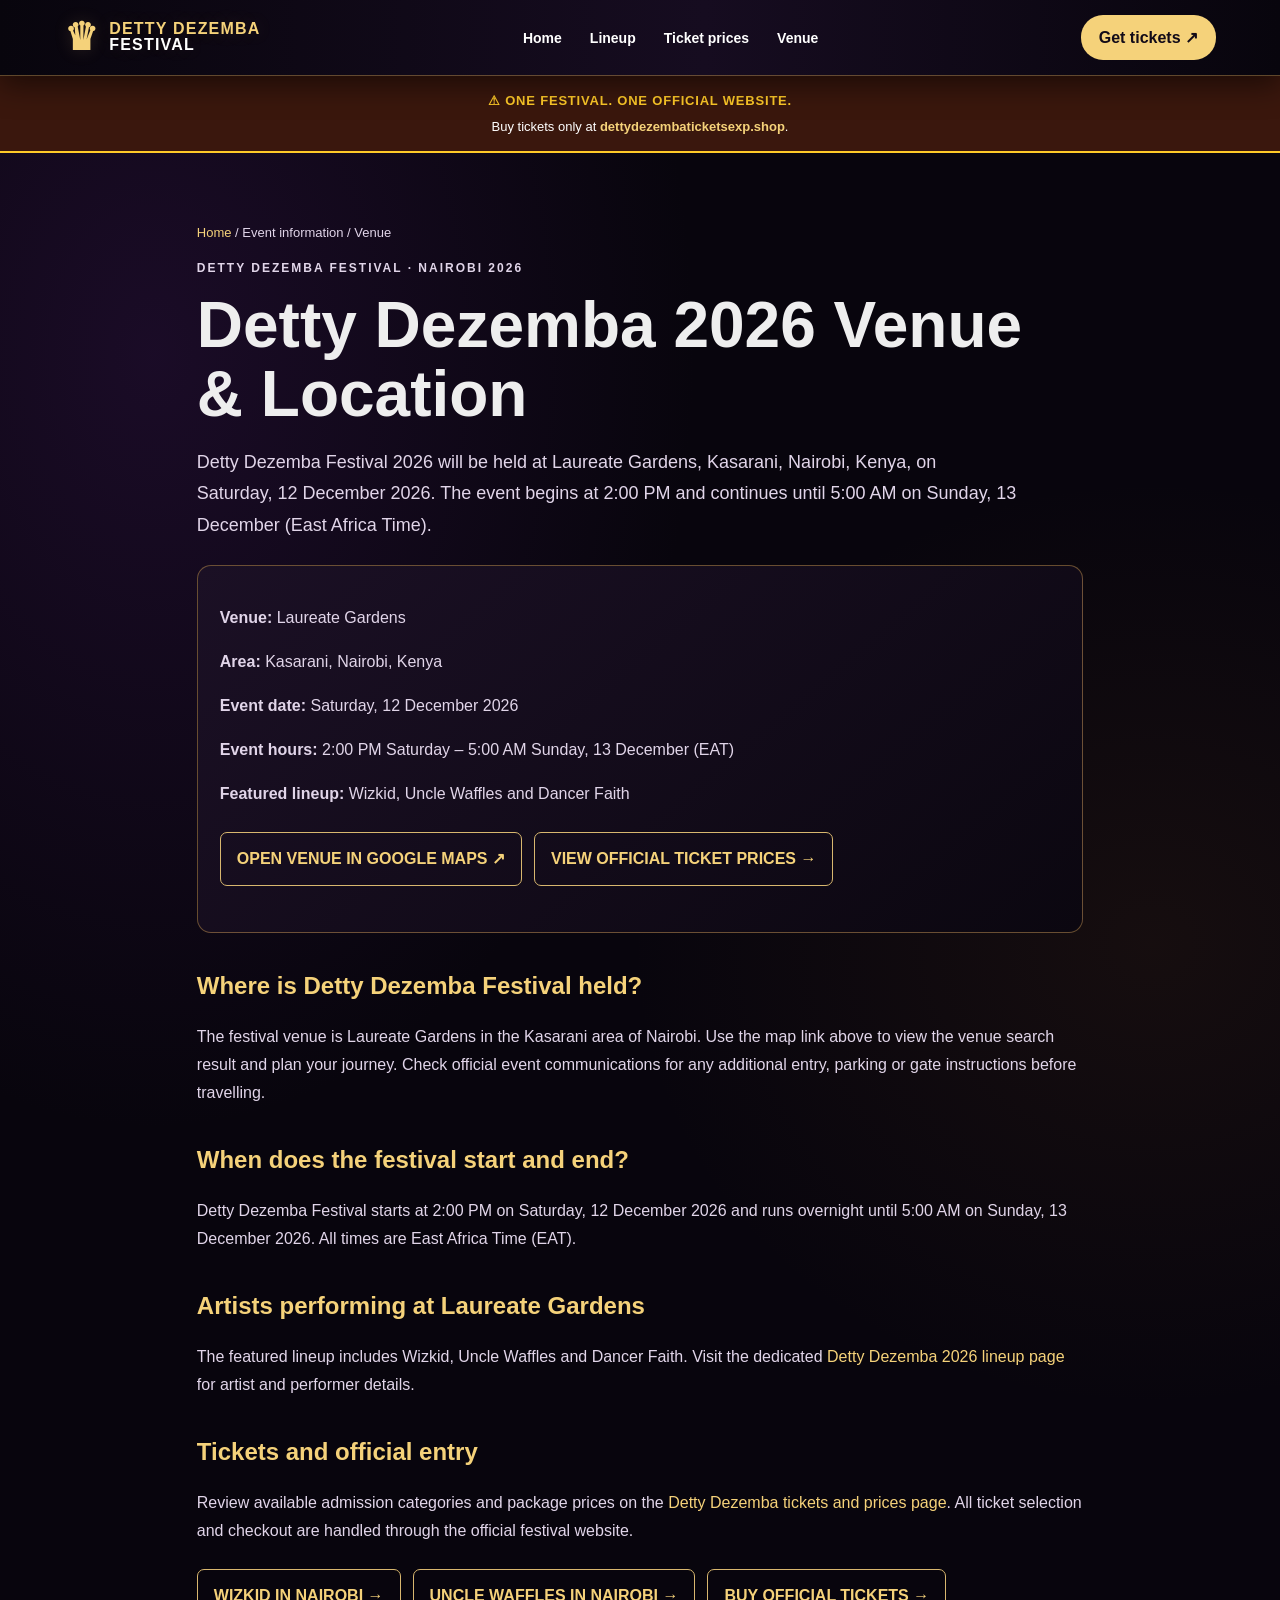
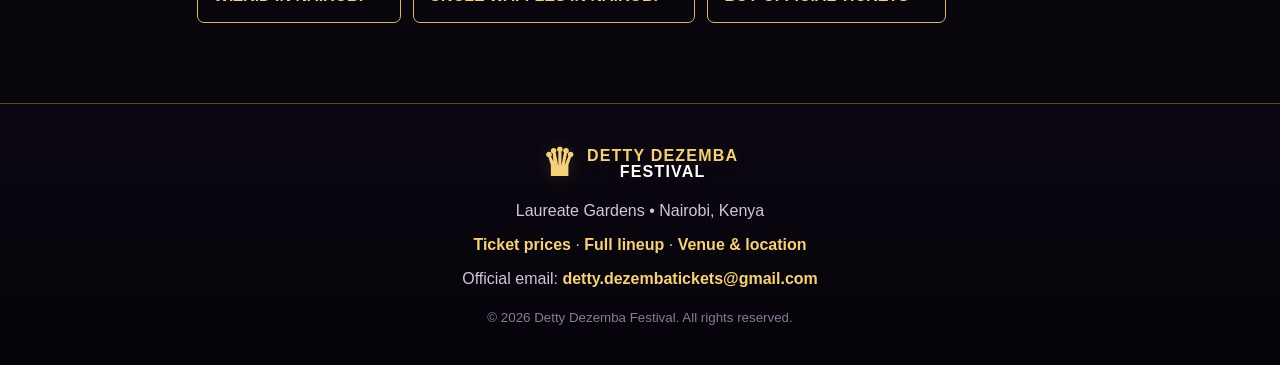
==== detty-dezemba-venue-location.html @ 75fa7bcc "Add targeted festival SEO landing pages" ====
<!doctype html>
<html lang="en">
<head>
<meta charset="utf-8"><meta name="viewport" content="width=device-width, initial-scale=1"><meta name="theme-color" content="#090511">
<meta name="robots" content="index,follow,max-image-preview:large">
<title>Detty Dezemba 2026 Venue & Location | Laureate Gardens Nairobi</title><meta name="description" content="Find the Detty Dezemba Festival 2026 venue at Laureate Gardens, Kasarani, Nairobi. View event date, hours, map directions and official tickets.">
<link rel="canonical" href="https://www.dettydezembaticketsexp.shop/detty-dezemba-venue-location.html"><link rel="icon" type="image/svg+xml" href="/favicon.svg">
<meta property="og:type" content="website"><meta property="og:site_name" content="Detty Dezemba Festival"><meta property="og:title" content="Detty Dezemba 2026 Venue & Location | Laureate Gardens Nairobi"><meta property="og:description" content="Find the Detty Dezemba Festival 2026 venue at Laureate Gardens, Kasarani, Nairobi. View event date, hours, map directions and official tickets."><meta property="og:url" content="https://www.dettydezembaticketsexp.shop/detty-dezemba-venue-location.html"><meta property="og:image" content="https://www.dettydezembaticketsexp.shop/assets/design-concept.png"><meta property="og:image:alt" content="Detty Dezemba Festival 2026 in Nairobi">
<meta name="twitter:card" content="summary_large_image"><meta name="twitter:title" content="Detty Dezemba 2026 Venue & Location | Laureate Gardens Nairobi"><meta name="twitter:description" content="Find the Detty Dezemba Festival 2026 venue at Laureate Gardens, Kasarani, Nairobi. View event date, hours, map directions and official tickets."><meta name="twitter:image" content="https://www.dettydezembaticketsexp.shop/assets/design-concept.png">
<link rel="stylesheet" href="/styles.css">
<style>.seo-page{max-width:1040px;margin:0 auto;padding:56px 6%;line-height:1.75;color:#eee}.seo-page h1{font-size:clamp(36px,6vw,64px);line-height:1.08;margin:10px 0 18px}.seo-page h2{margin:32px 0 10px;color:#f5d27a}.seo-page p,.seo-page li{color:#e1d5e9}.seo-page .lead{font-size:18px;max-width:820px}.seo-panel{margin:24px 0;padding:22px;border:1px solid #b68a4a88;border-radius:14px;background:linear-gradient(140deg,#1b1025,#0b0710)}.seo-links{display:flex;flex-wrap:wrap;gap:12px;margin:24px 0}.seo-links a{display:inline-block;padding:12px 16px;border:1px solid #d8b76f;border-radius:7px;color:#ffe8ad;text-decoration:none;font-weight:800}.seo-page a{color:#f5d27a}.seo-faq{padding:16px 0;border-bottom:1px solid #ffffff24}.seo-faq h3{margin:0 0 6px;color:#fff}.crumbs{font-size:13px;color:#bcaec6}.crumbs a{color:#f5d27a}@media(max-width:650px){.seo-page{padding:40px 5%}.seo-page .lead{font-size:16px}}</style>
</head>
<script type="application/ld+json">{"@context":"https://schema.org","@type":"Place","name":"Laureate Gardens","address":{"@type":"PostalAddress","addressLocality":"Kasarani","addressRegion":"Nairobi County","addressCountry":"KE"},"url":"https://www.dettydezembaticketsexp.shop/detty-dezemba-venue-location.html"}</script>
<script type="application/ld+json">{"@context":"https://schema.org","@type":"Event","name":"Detty Dezemba Festival 2026","description":"Live music, dance and culture festival in Nairobi, Kenya.","startDate":"2026-12-12T14:00:00+03:00","endDate":"2026-12-13T05:00:00+03:00","eventStatus":"https://schema.org/EventScheduled","eventAttendanceMode":"https://schema.org/OfflineEventAttendanceMode","image":["https://www.dettydezembaticketsexp.shop/assets/design-concept.png"],"performer":[{"@type":"Person","name":"Wizkid"},{"@type":"Person","name":"Uncle Waffles"},{"@type":"Person","name":"Dancer Faith"}],"location":{"@type":"Place","name":"Laureate Gardens","address":{"@type":"PostalAddress","addressLocality":"Kasarani","addressRegion":"Nairobi County","addressCountry":"KE"}},"organizer":{"@type":"Organization","name":"Detty Dezemba Festival","url":"https://www.dettydezembaticketsexp.shop/"},"url":"https://www.dettydezembaticketsexp.shop/detty-dezemba-venue-location.html"}</script>
<body><header class="topbar"><a class="brand" href="/"><span class="crown">♛</span><span>DETTY DEZEMBA<br><b>FESTIVAL</b></span></a><nav aria-label="Main navigation"><a href="/">Home</a><a href="/lineup.html">Lineup</a><a href="/tickets.html">Ticket prices</a><a href="/detty-dezemba-venue-location.html">Venue</a></nav><a class="account-link" href="/#tickets">Get tickets <span>↗</span></a></header><aside class="official-warning" role="note"><strong>⚠ ONE FESTIVAL. ONE OFFICIAL WEBSITE.</strong><span>Buy tickets only at <a href="https://www.dettydezembaticketsexp.shop">dettydezembaticketsexp.shop</a>.</span></aside><main class="seo-page"><p class="crumbs"><a href="/">Home</a> / Event information / Venue</p><p class="eyebrow">DETTY DEZEMBA FESTIVAL · NAIROBI 2026</p><h1>Detty Dezemba 2026 Venue &amp; Location</h1><p class="lead">Detty Dezemba Festival 2026 will be held at Laureate Gardens, Kasarani, Nairobi, Kenya, on Saturday, 12 December 2026. The event begins at 2:00 PM and continues until 5:00 AM on Sunday, 13 December (East Africa Time).</p><div class="seo-panel"><p><strong>Venue:</strong> Laureate Gardens</p><p><strong>Area:</strong> Kasarani, Nairobi, Kenya</p><p><strong>Event date:</strong> Saturday, 12 December 2026</p><p><strong>Event hours:</strong> 2:00 PM Saturday – 5:00 AM Sunday, 13 December (EAT)</p><p><strong>Featured lineup:</strong> Wizkid, Uncle Waffles and Dancer Faith</p><div class="seo-links"><a href="https://www.google.com/maps/search/?api=1&amp;query=Laureate+Gardens+Nairobi" target="_blank" rel="noopener noreferrer">OPEN VENUE IN GOOGLE MAPS ↗</a><a href="/tickets.html">VIEW OFFICIAL TICKET PRICES →</a></div></div><h2>Where is Detty Dezemba Festival held?</h2><p>The festival venue is Laureate Gardens in the Kasarani area of Nairobi. Use the map link above to view the venue search result and plan your journey. Check official event communications for any additional entry, parking or gate instructions before travelling.</p><h2>When does the festival start and end?</h2><p>Detty Dezemba Festival starts at 2:00 PM on Saturday, 12 December 2026 and runs overnight until 5:00 AM on Sunday, 13 December 2026. All times are East Africa Time (EAT).</p><h2>Artists performing at Laureate Gardens</h2><p>The featured lineup includes Wizkid, Uncle Waffles and Dancer Faith. Visit the dedicated <a href="/lineup.html">Detty Dezemba 2026 lineup page</a> for artist and performer details.</p><h2>Tickets and official entry</h2><p>Review available admission categories and package prices on the <a href="/tickets.html">Detty Dezemba tickets and prices page</a>. All ticket selection and checkout are handled through the official festival website.</p><div class="seo-links"><a href="/wizkid-in-nairobi-2026.html">WIZKID IN NAIROBI →</a><a href="/uncle-waffles-in-nairobi-2026.html">UNCLE WAFFLES IN NAIROBI →</a><a href="/#tickets">BUY OFFICIAL TICKETS →</a></div></main><footer><a class="brand" href="/"><span class="crown">♛</span><span>DETTY DEZEMBA<br><b>FESTIVAL</b></span></a><p>Laureate Gardens • Nairobi, Kenya</p><p><a href="/tickets.html">Ticket prices</a> · <a href="/lineup.html">Full lineup</a> · <a href="/detty-dezemba-venue-location.html">Venue &amp; location</a></p><p>Official email: <a href="mailto:detty.dezembatickets@gmail.com">detty.dezembatickets@gmail.com</a></p><small>© 2026 Detty Dezemba Festival. All rights reserved.</small></footer></body></html>
---- styles.css ----
*{box-sizing:border-box} :root{--bg:#090511;--panel:#160b25;--purple:#8b2cff;--gold:#ffca28;--text:#fff;--muted:#c9bfd5}html{scroll-behavior:smooth}body{margin:0;background:radial-gradient(ellipse at 70% 0,#24103c 0,transparent 35%),var(--bg);color:var(--text);font-family:Arial,Helvetica,sans-serif}a{color:inherit;text-decoration:none}.topbar{height:76px;display:flex;align-items:center;justify-content:space-between;padding:0 5%;border-bottom:1px solid #5e3290;background:#07040d;position:sticky;top:0;z-index:5}.brand{display:flex;align-items:center;gap:10px;font-weight:900;line-height:1.05;color:var(--gold);letter-spacing:.5px}.brand b{color:white}.crown{font-size:38px}.topbar nav{display:flex;gap:28px;font-weight:700;font-size:14px}.topbar nav a:hover{color:var(--gold)}.account-link{background:var(--gold);color:#120b18;padding:13px 18px;border-radius:22px;font-weight:900}.menu-toggle{display:none;background:none;border:0;color:white;font-size:26px}.hero{min-height:520px;display:grid;grid-template-columns:1.05fr .95fr;align-items:center;padding:55px 7%;overflow:hidden;background:linear-gradient(110deg,#11091f 0%,#1d0a38 55%,#3a1261 100%);position:relative}.hero:after{content:"";position:absolute;inset:0;background:repeating-linear-gradient(125deg,transparent 0 90px,#ffffff05 91px 93px);pointer-events:none}.hero-copy{position:relative;z-index:1}.eyebrow{color:var(--gold);font-size:12px;letter-spacing:2px;font-weight:900}.hero h1{font-size:clamp(55px,8vw,108px);line-height:.78;letter-spacing:-5px;margin:18px 0;text-shadow:0 4px 0 #6b2c00,0 10px 35px #000}.hero h1 em{font-style:normal;color:var(--gold)}.hero h1 span{font-size:.66em;letter-spacing:4px}.hero-sub{font-weight:900;font-size:21px;color:#fff;letter-spacing:5px}.hero-meta{display:flex;flex-wrap:wrap;gap:15px;margin:25px 0;color:#eee;font-weight:800;font-size:13px}.cta{display:inline-flex;align-items:center;justify-content:space-between;gap:24px;border:0;border-radius:8px;padding:17px 24px;background:linear-gradient(100deg,#ffdf50,#ffae00);color:#170b20;font-weight:1000;letter-spacing:.5px;cursor:pointer;box-shadow:0 7px 25px #ffb30033}.cta:disabled{opacity:.45;cursor:not-allowed}.hero-art{height:390px;position:relative;display:flex;align-items:center;justify-content:center}.hero-art img{height:100%;max-width:90%;object-fit:contain;filter:drop-shadow(0 18px 28px #000)}.hero-stamp{position:absolute;right:0;top:35px;border:2px solid var(--gold);background:#13071feF;padding:17px;border-radius:14px;text-align:center;transform:rotate(7deg);font-weight:800}.hero-stamp strong{color:var(--gold);font-size:27px}.ticker{display:flex;justify-content:space-around;gap:20px;flex-wrap:wrap;background:linear-gradient(90deg,#5e1a9b,#a43cff,#4d1781);padding:17px 4%;font-weight:1000;letter-spacing:1px}.section{padding:75px 7%;max-width:1450px;margin:auto}.intro{display:grid;grid-template-columns:1fr 1fr;gap:50px;align-items:center}.section h2{font-size:clamp(30px,4vw,48px);margin:10px 0 20px}.section h2 em{color:var(--gold);font-style:normal}.intro p:not(.eyebrow){color:var(--muted);line-height:1.7;max-width:650px}.event-card{display:flex;background:linear-gradient(120deg,#1c0e2c,#2a1240);border:1px solid #7432a6;border-radius:18px;padding:30px;gap:35px;justify-content:space-around}.event-card div{display:flex;flex-direction:column;gap:8px}.event-card small,.artist-card small{color:var(--gold);font-weight:900;letter-spacing:2px}.event-card strong{font-size:27px}.event-card span{color:var(--muted);font-size:12px}.section-heading{text-align:center;margin-bottom:35px}.section-heading>p:last-child{color:var(--muted)}.artist-grid{display:grid;grid-template-columns:repeat(3,1fr);gap:20px}.artist-card{background:#160c22;border:1px solid #512276;border-radius:16px;overflow:hidden;min-width:0}.artist-card img{width:100%;height:290px;object-fit:cover;object-position:top}.artist-card>div:last-child{padding:20px}.artist-card h3{font-size:25px;margin:8px 0}.artist-card p{color:var(--muted);margin:0}.faith img{object-position:center 20%}.text-card{display:flex;flex-direction:column}.waffles-art{height:290px;display:grid;place-items:center;background:radial-gradient(circle,#a340ff,#270b48 65%);font-size:100px;font-weight:1000;color:var(--gold);text-shadow:0 7px 20px #000}.small-note{color:#a99bb8;font-size:12px;line-height:1.6}.tickets{background:linear-gradient(120deg,#10091a,#1b0c2b);border-top:1px solid #4a216a;border-bottom:1px solid #4a216a;max-width:none}.ticket-layout{max-width:1200px;margin:auto;display:grid;grid-template-columns:1.5fr .8fr;gap:28px}.ticket-list,.payment-card{background:#0c0712;border:1px solid #7836ac;border-radius:17px;padding:18px}.ticket-row{display:grid;grid-template-columns:48px 1fr auto auto;gap:15px;align-items:center;background:#f8f5fb;color:#171020;padding:15px;border-radius:10px;margin-bottom:10px}.ticket-icon{width:42px;height:42px;display:grid;place-items:center;background:#20a75a;color:white;border-radius:10px;font-size:24px}.ticket-icon.purple{background:#7c22d8}.ticket-icon.orange{background:#f28a17}.ticket-info h3{margin:0 0 5px;font-size:17px}.ticket-info p{margin:0;color:#62586a;font-size:12px}.ticket-row>strong{font-size:19px;white-space:nowrap}.qty{display:flex;align-items:center;gap:12px}.qty button{width:30px;height:30px;border:1px solid #c8bdd8;border-radius:7px;background:white;font-size:20px;cursor:pointer}.qty output{font-weight:900;min-width:10px;text-align:center}.total-line{display:flex;justify-content:space-between;padding:18px 3px;font-weight:900}.total-line strong{color:var(--gold);font-size:22px}.checkout-btn{width:100%;justify-content:center}.secure-note{text-align:center;color:#b7a9c3;font-size:12px}.payment-card{padding:25px}.payment-method{background:#f8f5fb;color:#160e20;border-radius:9px;margin:13px 0;padding:18px;display:flex;flex-direction:column;gap:7px;align-items:center}.payment-method b{font-size:22px}.payment-method span{font-size:13px}.mpesa{color:#009b52}.paypal{color:#125aab}.cards{color:#263eaa}.faq details{border-bottom:1px solid #4d3263;padding:18px 5px}.faq summary{font-weight:800;cursor:pointer}.faq details p{color:var(--muted);line-height:1.6}footer{padding:40px 7%;border-top:1px solid #4a216a;background:#050309;text-align:center;color:var(--muted)}footer .brand{justify-content:center;margin-bottom:18px}footer small{display:block;margin-top:22px;color:#887b95}dialog{border:1px solid #8a43c1;border-radius:18px;background:#140a20;color:white;width:min(92vw,520px);padding:0;box-shadow:0 20px 100px #000}dialog::backdrop{background:#000b;backdrop-filter:blur(5px)}.dialog-inner{padding:30px;display:flex;flex-direction:column;gap:14px;position:relative}.dialog-inner h2{margin:0}.dialog-inner label{display:flex;flex-direction:column;gap:7px;font-size:13px;font-weight:800}.dialog-inner input,.dialog-inner select{padding:13px;border-radius:8px;border:1px solid #65427e;background:#090511;color:white}.close{position:absolute;right:20px;top:16px;background:none;color:white;border:0;font-size:28px;cursor:pointer}.notice{background:#30203b;border-left:3px solid var(--gold);padding:12px;font-size:12px;line-height:1.5;color:#e0d6e8}#orderSummary{background:#090511;border-radius:9px;padding:12px;color:#eee;font-size:13px;line-height:1.7}#toast{position:fixed;bottom:20px;left:50%;transform:translateX(-50%);background:#f8cf36;color:#170b20;padding:12px 20px;border-radius:30px;font-weight:800;display:none;z-index:10;max-width:90vw;text-align:center}@media(max-width:850px){.topbar nav{display:none;position:absolute;top:76px;left:0;right:0;padding:20px;background:#090511;flex-direction:column}.topbar nav.open{display:flex}.menu-toggle{display:block;margin-left:auto;margin-right:15px}.account-link{font-size:12px}.hero{grid-template-columns:1fr;padding:45px 6%}.hero-art{height:270px;grid-row:1}.hero-copy{text-align:center}.hero-meta{justify-content:center}.intro,.ticket-layout{grid-template-columns:1fr}.artist-grid{grid-template-columns:1fr 1fr}.artist-card:last-child{grid-column:1/-1}.ticket-row{grid-template-columns:40px 1fr auto}.ticket-row .qty{grid-column:2/-1;justify-content:flex-end}.ticket-row>strong{font-size:16px}.event-card{gap:15px;padding:20px}.event-card strong{font-size:20px}}@media(max-width:480px){.brand{font-size:12px}.crown{font-size:29px}.account-link{padding:10px}.hero h1{letter-spacing:-3px}.hero-art{height:220px}.ticker{font-size:11px}.section{padding:55px 5%}.artist-grid{grid-template-columns:1fr}.artist-card:last-child{grid-column:auto}.artist-card img,.waffles-art{height:250px}.event-card{flex-direction:column}.ticket-row{gap:8px;padding:12px}.ticket-row>strong{font-size:14px}.ticket-info h3{font-size:14px}}

.official-warning{display:flex;flex-direction:column;gap:6px;padding:15px 7%;background:#3a170d;border-bottom:2px solid #ffca28;color:#fff;text-align:center;line-height:1.5;font-size:13px}.official-warning strong{color:#ffca28;letter-spacing:.8px}.official-warning a{color:#ffdf72;text-decoration:none;font-weight:900}footer a:not(.brand){color:#ffdf72;text-decoration:none}.terms-page{max-width:1000px;margin:0 auto;padding:55px 7%;line-height:1.75;color:var(--muted)}.terms-page h1,.terms-page h2{color:#fff}.terms-page h1 em{color:var(--gold);font-style:normal}.terms-page h2{font-size:21px;margin:30px 0 8px}.terms-page a{color:#ffdf72;text-decoration:none}.terms-alert{padding:16px;background:#3a170d;border-left:4px solid var(--gold);color:#fff;border-radius:8px}.terms-page li{margin:7px 0}
@media(max-width:600px){.official-warning{padding:13px 5%;font-size:12px}}


/* Premium ticket package presentation */
.special-ticket{border:2px solid #d9a6ff;background:linear-gradient(100deg,#fff,#f4eaff)}
.special-ticket .ticket-info p{line-height:1.45}
.special-benefits{margin:18px 0;padding:22px;border:1px solid #7836ac;border-radius:12px;background:linear-gradient(120deg,#1b0c2b,#26103d);color:#fff}
.special-benefits h3{text-align:center;color:var(--gold);font-size:22px;margin:0 0 18px}
.benefit-columns{display:grid;grid-template-columns:1fr 1fr;gap:20px}
.benefit-columns>div{padding:16px;border-radius:10px;background:#100719;border:1px solid #603080}
.benefit-columns h4{color:var(--gold);margin:0 0 9px}
.benefit-columns p,.benefit-columns li{color:#e3d9ec;font-size:13px;line-height:1.55}
.benefit-columns ul{padding-left:19px}
@media(max-width:600px){.benefit-columns{grid-template-columns:1fr}.special-benefits{padding:15px}}


/* Festival countdown */
.countdown-panel{display:inline-block;margin:2px 0 22px;padding:14px 18px;border:1px solid #9a55cf;border-radius:12px;background:#090511aa;box-shadow:0 10px 30px #0005}.countdown-panel>p{margin:0 0 10px;color:var(--gold);font-size:11px;font-weight:900;letter-spacing:2px}.countdown{display:flex;gap:10px}.countdown>div{min-width:62px;display:flex;flex-direction:column;align-items:center;gap:3px}.countdown strong{font-size:clamp(22px,3vw,30px);font-variant-numeric:tabular-nums;color:#fff}.countdown span{font-size:9px;font-weight:900;letter-spacing:1px;color:#c9bfd5}.countdown-live{margin:0;color:var(--gold);font-size:19px;font-weight:1000;letter-spacing:1px}@media(max-width:850px){.countdown-panel{margin-left:auto;margin-right:auto}}@media(max-width:480px){.countdown{gap:5px}.countdown>div{min-width:55px}.countdown strong{font-size:23px}}


/* Homepage, ticket and mobile refinements */
.secondary-cta{display:inline-flex;align-items:center;justify-content:center;margin:12px 0 0 10px;padding:15px 18px;border:1px solid #d8b7f3;border-radius:8px;color:#fff;font-size:12px;font-weight:900;letter-spacing:.7px;transition:background .2s ease,color .2s ease}
.secondary-cta:hover{background:#fff;color:#190d25}
.hero-copy .cta{margin-top:2px}
.ticket-list{box-shadow:0 16px 45px #0003}
.ticket-row{transition:transform .18s ease,box-shadow .18s ease}
.ticket-row:hover{transform:translateY(-2px);box-shadow:0 8px 22px #0002}
.special-ticket{border:2px solid #b879e8;box-shadow:inset 4px 0 0 #7c22d8}
.special-ticket:last-of-type{border-color:#e3a53e;box-shadow:inset 4px 0 0 #f28a17}
.special-ticket .ticket-info h3{letter-spacing:.4px}
.ticket-row .qty button{min-width:36px;min-height:36px;font-weight:700}
html{scroll-padding-top:88px}
@media(max-width:850px){
 .hero{gap:12px}
 .hero-copy .cta,.hero-copy .secondary-cta{margin:8px 5px 0}
 .ticket-list,.payment-card{padding:14px}
}
@media(max-width:600px){
 .topbar{padding:0 4%;height:68px}
 .topbar nav{top:68px}
 .menu-toggle{padding:10px;min-width:44px;min-height:44px}
 .account-link{white-space:nowrap}
 .hero{padding:34px 5% 42px}
 .hero h1{font-size:clamp(48px,13vw,68px);line-height:.88}
 .hero-meta{font-size:11px;gap:9px;flex-direction:column;align-items:center}
 .hero-copy .cta,.hero-copy .secondary-cta{width:min(100%,320px);margin:8px auto 0}
 .countdown-panel{max-width:100%;padding:12px 10px}
 .countdown{justify-content:center}
 .ticket-row{grid-template-columns:38px minmax(0,1fr);gap:9px}
 .ticket-row>strong{grid-column:2;grid-row:2;font-size:15px}
 .ticket-row .qty{grid-column:2;grid-row:3;justify-content:flex-start}
 .ticket-info{min-width:0}
 .ticket-info p{overflow-wrap:anywhere}
 .qty{gap:14px}
 .qty button{min-width:40px;min-height:40px}
 .total-line{align-items:center;gap:12px}
 .total-line strong{font-size:19px}
 .special-benefits{margin-left:0;margin-right:0}
 .benefit-columns>div{padding:13px}
 .payment-card{margin-top:4px}
 footer{padding:34px 5%;overflow-wrap:anywhere}
}


/* Luxury visual refinement and mobile CTA stacking */
:root{--bg:#08050d;--panel:#140d1d;--purple:#9b59d0;--gold:#f5d27a;--text:#fff;--muted:#d2c6d9}
body{background:radial-gradient(ellipse at 12% 18%,#32144870,transparent 34%),radial-gradient(ellipse at 90% 48%,#6b421b24,transparent 32%),#08050d}
.topbar{background:linear-gradient(90deg,#08050d,#160c20 55%,#08050d);border-bottom:1px solid #b68a4a80;box-shadow:0 8px 30px #0008}
.brand{letter-spacing:1.2px;text-shadow:0 0 18px #f5d27a25}
.hero{background:radial-gradient(ellipse at 78% 40%,#74349b88,transparent 40%),linear-gradient(115deg,#090610 0%,#1a0c27 54%,#301044 100%);border-bottom:1px solid #b68a4a70}
.hero:before{content:"";position:absolute;inset:18px;border:1px solid #f5d27a35;pointer-events:none}
.hero h1{ text-shadow:0 3px 0 #5d3210,0 12px 38px #000b}
.hero h1 em,.section h2 em{background:linear-gradient(100deg,#fff0b7,#f5d27a 48%,#bd853a);-webkit-background-clip:text;background-clip:text;color:transparent}
.cta{background:linear-gradient(110deg,#fff0b7 0%,#f5d27a 42%,#c58a3f 100%);box-shadow:0 8px 28px #d6a64b38,inset 0 1px #fff9;border:1px solid #fff0bd}
.secondary-cta{border-color:#d9b76e;color:#fff3d2;letter-spacing:1px}
.secondary-cta:hover{background:linear-gradient(100deg,#fff0b7,#d6a34c);color:#170d20}
.ticker{background:linear-gradient(90deg,#21102d,#56306d,#2b1738);border-top:1px solid #d2a85a70;border-bottom:1px solid #d2a85a70}
.event-card,.ticket-list,.payment-card,.special-benefits{box-shadow:0 18px 48px #0006;border-color:#b68a4a80}
.event-card{background:linear-gradient(130deg,#1a1023,#2a1934);border-radius:18px}
.artist-card{background:linear-gradient(145deg,#1c1027,#0e0914);border:1px solid #b68a4a70;box-shadow:0 16px 35px #0007;transition:transform .25s ease,border-color .25s ease,box-shadow .25s ease}
.artist-card:hover{transform:translateY(-6px);border-color:#f5d27a;box-shadow:0 22px 48px #0009}
.artist-card img{filter:saturate(.92);transition:transform .4s ease}
.artist-card:hover img{transform:scale(1.035)}
.ticket-list{background:linear-gradient(145deg,#120b19,#09060d);border-color:#b68a4a80}
.ticket-row{border-radius:12px;box-shadow:0 5px 18px #0002}
.special-ticket{background:linear-gradient(105deg,#fff9eb,#f1e4f7);border-color:#d7b36d}
.special-ticket:last-of-type{border-color:#d6a04c}
.special-benefits{background:linear-gradient(130deg,#1a1024,#2c173a 60%,#17101d);border-color:#c49a5c}
.benefit-columns>div{background:linear-gradient(145deg,#160d20,#0c0711);border-color:#9b744a}
.payment-card{background:linear-gradient(145deg,#160d20,#0a0710)}
.photo-showcase{max-width:1450px}
.photo-grid{display:grid;grid-template-columns:1.35fr 1fr 1fr;gap:18px}
.photo-grid figure{position:relative;min-height:300px;margin:0;overflow:hidden;border-radius:16px;border:1px solid #b68a4a90;background:#160d20;box-shadow:0 18px 45px #0008}
.photo-grid figure img{width:100%;height:100%;min-height:300px;display:block;object-fit:cover;transition:transform .55s ease,filter .55s ease}
.photo-grid figure:hover img{transform:scale(1.06);filter:saturate(1.12)}
.photo-grid figure:after{content:"";position:absolute;inset:35% 0 0;background:linear-gradient(transparent,#09050deF)}
.photo-grid figcaption{position:absolute;z-index:1;left:20px;right:20px;bottom:20px;display:flex;flex-direction:column;gap:5px}
.photo-grid figcaption span{font-size:10px;font-weight:900;letter-spacing:2px;color:#f5d27a}
.photo-grid figcaption strong{font-size:clamp(20px,2.4vw,30px);letter-spacing:1.5px;color:#fff}
footer{background:linear-gradient(180deg,#0c0712,#050309);border-top:1px solid #b68a4a80}
@media(max-width:850px){
 .photo-grid{grid-template-columns:1fr 1fr}
 .photo-grid .photo-feature{grid-column:1/-1}
}
@media(max-width:600px){
 .hero-copy .cta,.hero-copy .secondary-cta{display:flex;width:min(100%,340px);margin:10px auto 0}
 .hero-copy .secondary-cta{margin-top:12px;min-height:48px}
 .photo-grid{grid-template-columns:1fr;gap:14px}
 .photo-grid .photo-feature{grid-column:auto}
 .photo-grid figure,.photo-grid figure img{min-height:260px;height:260px}
 .photo-grid .photo-feature,.photo-grid .photo-feature img{height:320px}
 .hero:before{inset:10px}
}


/* Premium embedded artist video experience */
.video-experience{max-width:1450px}
.video-grid{display:grid;grid-template-columns:repeat(3,minmax(0,1fr));gap:20px}
.video-card{overflow:hidden;border:1px solid #b68a4a90;border-radius:16px;background:linear-gradient(145deg,#1c1027,#09060f);box-shadow:0 18px 45px #0008;transition:transform .25s ease,border-color .25s ease,box-shadow .25s ease}
.video-card:hover{transform:translateY(-5px);border-color:#f5d27a;box-shadow:0 24px 55px #000a}
.video-frame{position:relative;aspect-ratio:16/9;background:#050309}
.video-frame iframe{position:absolute;inset:0;width:100%;height:100%;border:0}
.video-caption{padding:18px 19px 20px}
.video-caption span{color:#f5d27a;font-size:10px;font-weight:900;letter-spacing:1.8px}
.video-caption h3{font-size:19px;margin:8px 0;color:#fff}
.video-caption p{font-size:12px;line-height:1.55;color:#d2c6d9;margin:0}
@media(max-width:900px){.video-grid{grid-template-columns:1fr 1fr}.video-card:last-child{grid-column:1/-1;max-width:calc(50% - 10px);justify-self:center}}
@media(max-width:600px){.video-grid{grid-template-columns:1fr;gap:16px}.video-card:last-child{grid-column:auto;max-width:none}.video-caption{padding:15px}}


/* Clear payment method priority */
.payment-heading{width:100%;display:flex;align-items:center;justify-content:center;gap:12px;flex-wrap:wrap}
.payment-method.primary-payment{border:1px solid #15965a;background:linear-gradient(115deg,#f5fff8,#fff);padding:20px 16px;box-shadow:0 7px 22px #0002}
.payment-method.primary-payment .mpesa,.payment-method.primary-payment .paypal{font-size:25px}
.payment-status{display:inline-block;padding:5px 9px;border-radius:20px;background:#e0f7e9;color:#08743c;font-size:10px;font-weight:900;letter-spacing:.8px}
.payment-method.upcoming-payment{border:1px dashed #b68a4a;background:#21172a;color:#fff;padding:15px}
.payment-method.upcoming-payment .cards{color:#f5d27a}
.payment-method.upcoming-payment span{color:#e4d8eb;font-weight:800}
@media(max-width:600px){.payment-heading{gap:8px}.payment-method.primary-payment{padding:17px 12px}}


/* Final quality pass: premium hero, mobile usability and clear booking journey */
.hero{
  min-height: min(760px, calc(100svh - 76px));
  grid-template-columns:minmax(0,1.04fr) minmax(300px,.96fr);
  gap:clamp(24px,4vw,64px);
  padding:clamp(48px,7vw,92px) clamp(24px,7vw,110px);
  background:
    radial-gradient(ellipse at 76% 38%,#bd79df55 0,transparent 34%),
    radial-gradient(ellipse at 68% 82%,#d9a84b24 0,transparent 32%),
    linear-gradient(115deg,#090610 0%,#1a0c27 54%,#301044 100%);
}
.hero-copy{max-width:690px}
.hero .eyebrow{font-size:clamp(10px,1vw,13px);letter-spacing:2.4px}
.hero h1{font-size:clamp(58px,8.2vw,116px);line-height:.82;letter-spacing:-.055em}
.hero-sub{font-size:clamp(15px,1.7vw,22px);letter-spacing:.28em}
.hero-art{height:clamp(330px,42vw,570px);isolation:isolate}
.hero-art:before{
  content:"";position:absolute;width:min(88%,520px);aspect-ratio:1;border-radius:50%;
  background:radial-gradient(circle,#a64edc48 0%,#71329a22 48%,transparent 72%);
  filter:blur(10px);z-index:-1
}
.hero-art img{max-width:100%;object-fit:contain;filter:drop-shadow(0 24px 48px #000c) drop-shadow(0 0 24px #d7a6ff28)}
.hero-stamp{box-shadow:0 12px 35px #0008;border-color:#f5d27a;background:#100817ed}
.venue-directions{
  display:inline-flex;align-items:center;gap:10px;margin-top:18px;padding:12px 16px;
  border:1px solid #b68a4a;border-radius:8px;color:#ffe8ad;font-size:12px;
  font-weight:900;letter-spacing:1px;transition:background .2s,color .2s
}
.venue-directions:hover{background:#f5d27a;color:#160d20}
.booking-guidance{color:#d8ccdf;line-height:1.6;margin:-28px 0 22px;font-size:14px}
.ticket-row .qty button:focus-visible,.cta:focus-visible,.topbar a:focus-visible,
.menu-toggle:focus-visible,.venue-directions:focus-visible,.secondary-cta:focus-visible{
  outline:3px solid #fff0b7;outline-offset:3px
}
.ticket-row .qty output{min-width:1.5em;text-align:center;font-variant-numeric:tabular-nums}
.total-line{position:sticky;bottom:8px;z-index:2;background:#120b19f2;padding:14px 16px;border:1px solid #b68a4a;border-radius:12px;backdrop-filter:blur(12px)}
#checkoutBtn{width:100%;min-height:54px}
#checkoutDialog{max-width:min(560px,calc(100vw - 28px));max-height:calc(100svh - 28px);overflow:auto}
#checkoutDialog .dialog-inner{padding:clamp(20px,5vw,32px)}
#checkoutDialog input,#checkoutDialog select{min-height:46px}
@media(max-width:850px){
  .hero{min-height:auto;grid-template-columns:1fr  .8fr;padding:56px 5%}
  .hero-art{height:390px}
}
@media(max-width:600px){
  .hero{grid-template-columns:1fr;gap:18px;padding:38px 6% 34px;text-align:center}
  .hero-copy{margin:auto;width:100%}
  .hero h1{font-size:clamp(54px,14vw,78px);letter-spacing:-.045em}
  .hero-art{height:clamp(245px,72vw,350px);grid-row:2;margin-top:0}
  .hero-art img{max-width:86%}
  .hero-stamp{right:3%;top:12px;padding:10px;font-size:12px}
  .hero-stamp strong{font-size:21px}
  .hero-meta{align-items:center}
  .booking-guidance{margin:-30px 0 18px;font-size:13px}
  .venue-directions{display:flex;width:max-content;max-width:100%;margin:18px auto 0;text-align:center;justify-content:center}
  .total-line{bottom:6px}
  #checkoutDialog{padding:0}
}
@media(prefers-reduced-motion:reduce){
  html{scroll-behavior:auto}
  *,*::before,*::after{animation-duration:.01ms!important;animation-iteration-count:1!important;transition-duration:.01ms!important}
}


/* Sold-out early ticket tiers */
.sold-out-ticket{grid-template-columns:48px minmax(0,1fr) auto auto;background:linear-gradient(105deg,#f4edf8,#e9e0ef);border:1px solid #b68a4a;opacity:.88}
.sold-out-ticket .ticket-info h3{color:#392448}
.sold-out-ticket>strong{color:#5b4b61;text-decoration:line-through;text-decoration-thickness:1px}
.sold-out-label{display:inline-flex;align-items:center;justify-content:center;padding:7px 10px;border-radius:6px;background:#4a3158;color:#fff;font-size:10px;font-weight:1000;letter-spacing:1px;white-space:nowrap}
@media(max-width:600px){.sold-out-ticket{grid-template-columns:38px minmax(0,1fr)}.sold-out-ticket>strong{grid-column:2;grid-row:2;font-size:15px}.sold-out-label{grid-column:2;grid-row:3;justify-self:start}}


/* Clear, bold statement styling; links are never underlined */
.official-warning a,footer a:not(.brand),.terms-page a{font-weight:900;text-decoration:none;color:#f5d27a}
.statement-highlight{font-weight:900;color:#f5d27a}
.faq details p{font-weight:700;color:#e7d5f5}


/* Ticket release and group table section headings */
.ticket-category-heading{margin:26px 2px 7px;padding-top:17px;border-top:1px solid #8f6a9f;color:#f5d27a;font-size:14px;font-weight:1000;letter-spacing:1.4px}
.ticket-category-heading:first-of-type{margin-top:5px;border-top:0;padding-top:0}
.ticket-category-note{margin:0 2px 13px;color:#d2c6d9;font-size:12px;line-height:1.5}

/* Lightweight click-to-play video previews */
.video-play{position:absolute;inset:0;width:100%;height:100%;padding:0;border:0;background:#050309;cursor:pointer;overflow:hidden}
.video-play img{display:block;width:100%;height:100%;object-fit:cover;transition:transform .25s ease,filter .25s ease}
.video-play:hover img{transform:scale(1.035);filter:brightness(.78)}
.video-play-icon{position:absolute;left:50%;top:50%;transform:translate(-50%,-50%);display:grid;place-items:center;width:64px;height:46px;border-radius:14px;background:#e62117;color:#fff;font-size:24px;line-height:1;box-shadow:0 5px 20px #0008;transition:background .2s ease,transform .2s ease}
.video-play:hover .video-play-icon{background:#c71910;transform:translate(-50%,-50%) scale(1.08)}
.video-play:focus-visible{outline:3px solid #f5d27a;outline-offset:-4px}
.video-frame iframe{position:absolute;inset:0;width:100%;height:100%;border:0}
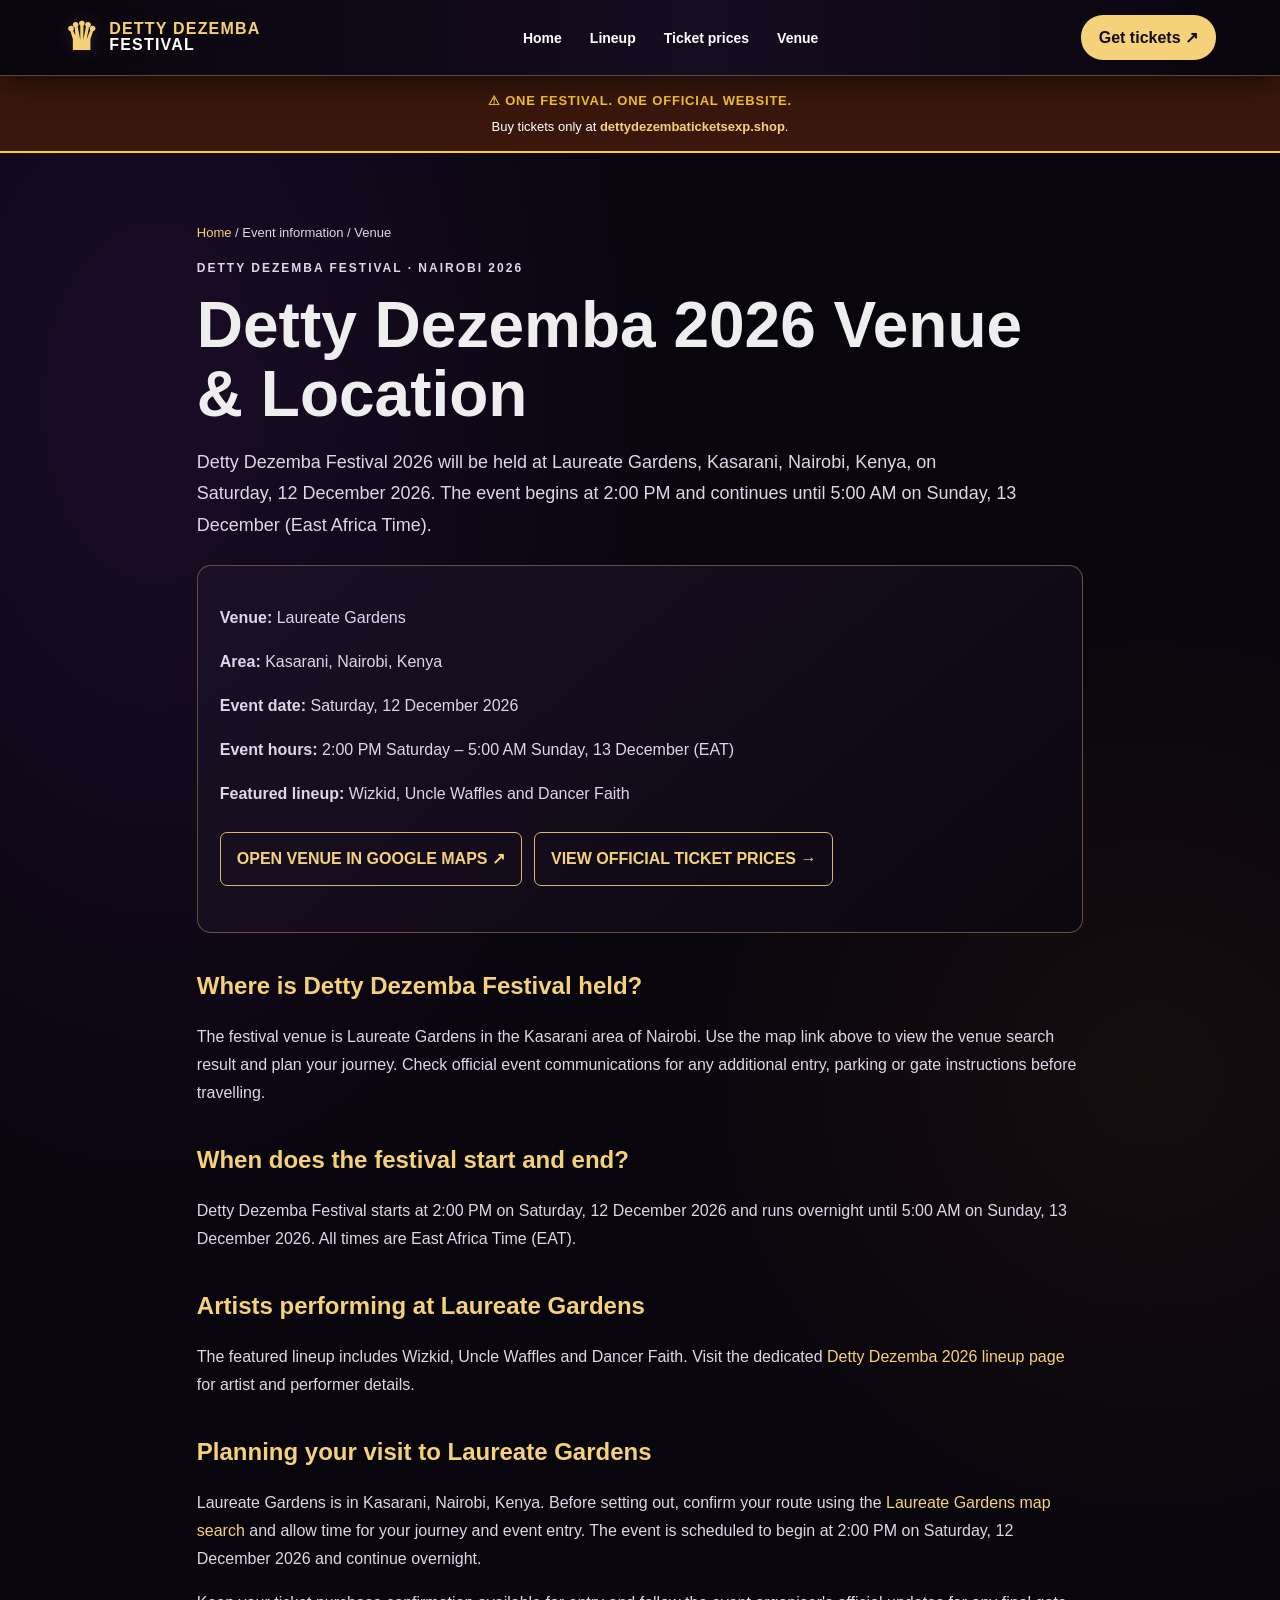
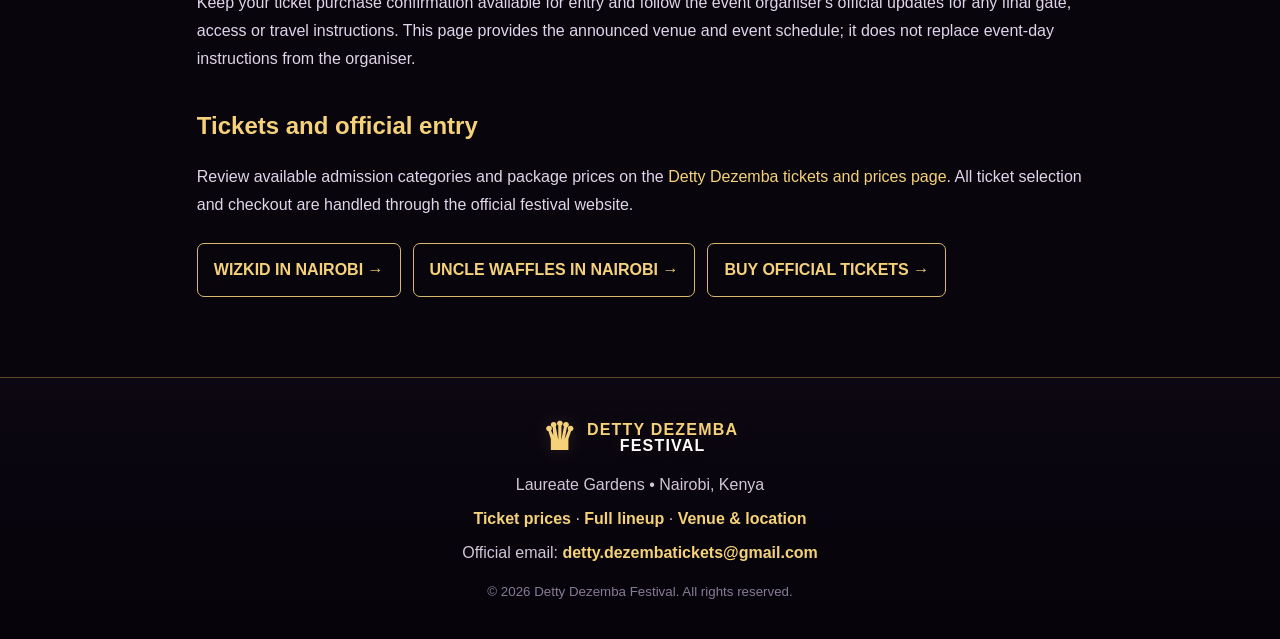
==== commit 89f4052e: "Expand official event and artist SEO information" ====
--- a/detty-dezemba-venue-location.html
+++ b/detty-dezemba-venue-location.html
@@ -3,13 +3,133 @@
 <head>
 <meta charset="utf-8"><meta name="viewport" content="width=device-width, initial-scale=1"><meta name="theme-color" content="#090511">
 <meta name="robots" content="index,follow,max-image-preview:large">
-<title>Detty Dezemba 2026 Venue & Location | Laureate Gardens Nairobi</title><meta name="description" content="Find the Detty Dezemba Festival 2026 venue at Laureate Gardens, Kasarani, Nairobi. View event date, hours, map directions and official tickets.">
+<title>Detty Dezemba Venue 2026 | Laureate Gardens, Nairobi</title><meta name="description" content="Find the Detty Dezemba Festival 2026 venue at Laureate Gardens, Kasarani, Nairobi. View event date, hours, map directions and official tickets.">
 <link rel="canonical" href="https://www.dettydezembaticketsexp.shop/detty-dezemba-venue-location.html"><link rel="icon" type="image/svg+xml" href="/favicon.svg">
-<meta property="og:type" content="website"><meta property="og:site_name" content="Detty Dezemba Festival"><meta property="og:title" content="Detty Dezemba 2026 Venue & Location | Laureate Gardens Nairobi"><meta property="og:description" content="Find the Detty Dezemba Festival 2026 venue at Laureate Gardens, Kasarani, Nairobi. View event date, hours, map directions and official tickets."><meta property="og:url" content="https://www.dettydezembaticketsexp.shop/detty-dezemba-venue-location.html"><meta property="og:image" content="https://www.dettydezembaticketsexp.shop/assets/design-concept.png"><meta property="og:image:alt" content="Detty Dezemba Festival 2026 in Nairobi">
-<meta name="twitter:card" content="summary_large_image"><meta name="twitter:title" content="Detty Dezemba 2026 Venue & Location | Laureate Gardens Nairobi"><meta name="twitter:description" content="Find the Detty Dezemba Festival 2026 venue at Laureate Gardens, Kasarani, Nairobi. View event date, hours, map directions and official tickets."><meta name="twitter:image" content="https://www.dettydezembaticketsexp.shop/assets/design-concept.png">
+<meta property="og:type" content="website"><meta property="og:site_name" content="Detty Dezemba Festival"><meta property="og:title" content="Detty Dezemba Venue 2026 | Laureate Gardens, Nairobi"><meta property="og:description" content="Find the Detty Dezemba Festival 2026 venue at Laureate Gardens, Kasarani, Nairobi. View event date, hours, map directions and official tickets."><meta property="og:url" content="https://www.dettydezembaticketsexp.shop/detty-dezemba-venue-location.html"><meta property="og:image" content="https://www.dettydezembaticketsexp.shop/assets/design-concept.png"><meta property="og:image:alt" content="Detty Dezemba Festival 2026 in Nairobi">
+<meta name="twitter:card" content="summary_large_image"><meta name="twitter:title" content="Detty Dezemba Venue 2026 | Laureate Gardens, Nairobi"><meta name="twitter:description" content="Find the Detty Dezemba Festival 2026 venue at Laureate Gardens, Kasarani, Nairobi. View event date, hours, map directions and official tickets."><meta name="twitter:image" content="https://www.dettydezembaticketsexp.shop/assets/design-concept.png">
 <link rel="stylesheet" href="/styles.css">
 <style>.seo-page{max-width:1040px;margin:0 auto;padding:56px 6%;line-height:1.75;color:#eee}.seo-page h1{font-size:clamp(36px,6vw,64px);line-height:1.08;margin:10px 0 18px}.seo-page h2{margin:32px 0 10px;color:#f5d27a}.seo-page p,.seo-page li{color:#e1d5e9}.seo-page .lead{font-size:18px;max-width:820px}.seo-panel{margin:24px 0;padding:22px;border:1px solid #b68a4a88;border-radius:14px;background:linear-gradient(140deg,#1b1025,#0b0710)}.seo-links{display:flex;flex-wrap:wrap;gap:12px;margin:24px 0}.seo-links a{display:inline-block;padding:12px 16px;border:1px solid #d8b76f;border-radius:7px;color:#ffe8ad;text-decoration:none;font-weight:800}.seo-page a{color:#f5d27a}.seo-faq{padding:16px 0;border-bottom:1px solid #ffffff24}.seo-faq h3{margin:0 0 6px;color:#fff}.crumbs{font-size:13px;color:#bcaec6}.crumbs a{color:#f5d27a}@media(max-width:650px){.seo-page{padding:40px 5%}.seo-page .lead{font-size:16px}}</style>
 </head>
 <script type="application/ld+json">{"@context":"https://schema.org","@type":"Place","name":"Laureate Gardens","address":{"@type":"PostalAddress","addressLocality":"Kasarani","addressRegion":"Nairobi County","addressCountry":"KE"},"url":"https://www.dettydezembaticketsexp.shop/detty-dezemba-venue-location.html"}</script>
-<script type="application/ld+json">{"@context":"https://schema.org","@type":"Event","name":"Detty Dezemba Festival 2026","description":"Live music, dance and culture festival in Nairobi, Kenya.","startDate":"2026-12-12T14:00:00+03:00","endDate":"2026-12-13T05:00:00+03:00","eventStatus":"https://schema.org/EventScheduled","eventAttendanceMode":"https://schema.org/OfflineEventAttendanceMode","image":["https://www.dettydezembaticketsexp.shop/assets/design-concept.png"],"performer":[{"@type":"Person","name":"Wizkid"},{"@type":"Person","name":"Uncle Waffles"},{"@type":"Person","name":"Dancer Faith"}],"location":{"@type":"Place","name":"Laureate Gardens","address":{"@type":"PostalAddress","addressLocality":"Kasarani","addressRegion":"Nairobi County","addressCountry":"KE"}},"organizer":{"@type":"Organization","name":"Detty Dezemba Festival","url":"https://www.dettydezembaticketsexp.shop/"},"url":"https://www.dettydezembaticketsexp.shop/detty-dezemba-venue-location.html"}</script>
-<body><header class="topbar"><a class="brand" href="/"><span class="crown">♛</span><span>DETTY DEZEMBA<br><b>FESTIVAL</b></span></a><nav aria-label="Main navigation"><a href="/">Home</a><a href="/lineup.html">Lineup</a><a href="/tickets.html">Ticket prices</a><a href="/detty-dezemba-venue-location.html">Venue</a></nav><a class="account-link" href="/#tickets">Get tickets <span>↗</span></a></header><aside class="official-warning" role="note"><strong>⚠ ONE FESTIVAL. ONE OFFICIAL WEBSITE.</strong><span>Buy tickets only at <a href="https://www.dettydezembaticketsexp.shop">dettydezembaticketsexp.shop</a>.</span></aside><main class="seo-page"><p class="crumbs"><a href="/">Home</a> / Event information / Venue</p><p class="eyebrow">DETTY DEZEMBA FESTIVAL · NAIROBI 2026</p><h1>Detty Dezemba 2026 Venue &amp; Location</h1><p class="lead">Detty Dezemba Festival 2026 will be held at Laureate Gardens, Kasarani, Nairobi, Kenya, on Saturday, 12 December 2026. The event begins at 2:00 PM and continues until 5:00 AM on Sunday, 13 December (East Africa Time).</p><div class="seo-panel"><p><strong>Venue:</strong> Laureate Gardens</p><p><strong>Area:</strong> Kasarani, Nairobi, Kenya</p><p><strong>Event date:</strong> Saturday, 12 December 2026</p><p><strong>Event hours:</strong> 2:00 PM Saturday – 5:00 AM Sunday, 13 December (EAT)</p><p><strong>Featured lineup:</strong> Wizkid, Uncle Waffles and Dancer Faith</p><div class="seo-links"><a href="https://www.google.com/maps/search/?api=1&amp;query=Laureate+Gardens+Nairobi" target="_blank" rel="noopener noreferrer">OPEN VENUE IN GOOGLE MAPS ↗</a><a href="/tickets.html">VIEW OFFICIAL TICKET PRICES →</a></div></div><h2>Where is Detty Dezemba Festival held?</h2><p>The festival venue is Laureate Gardens in the Kasarani area of Nairobi. Use the map link above to view the venue search result and plan your journey. Check official event communications for any additional entry, parking or gate instructions before travelling.</p><h2>When does the festival start and end?</h2><p>Detty Dezemba Festival starts at 2:00 PM on Saturday, 12 December 2026 and runs overnight until 5:00 AM on Sunday, 13 December 2026. All times are East Africa Time (EAT).</p><h2>Artists performing at Laureate Gardens</h2><p>The featured lineup includes Wizkid, Uncle Waffles and Dancer Faith. Visit the dedicated <a href="/lineup.html">Detty Dezemba 2026 lineup page</a> for artist and performer details.</p><h2>Tickets and official entry</h2><p>Review available admission categories and package prices on the <a href="/tickets.html">Detty Dezemba tickets and prices page</a>. All ticket selection and checkout are handled through the official festival website.</p><div class="seo-links"><a href="/wizkid-in-nairobi-2026.html">WIZKID IN NAIROBI →</a><a href="/uncle-waffles-in-nairobi-2026.html">UNCLE WAFFLES IN NAIROBI →</a><a href="/#tickets">BUY OFFICIAL TICKETS →</a></div></main><footer><a class="brand" href="/"><span class="crown">♛</span><span>DETTY DEZEMBA<br><b>FESTIVAL</b></span></a><p>Laureate Gardens • Nairobi, Kenya</p><p><a href="/tickets.html">Ticket prices</a> · <a href="/lineup.html">Full lineup</a> · <a href="/detty-dezemba-venue-location.html">Venue &amp; location</a></p><p>Official email: <a href="mailto:detty.dezembatickets@gmail.com">detty.dezembatickets@gmail.com</a></p><small>© 2026 Detty Dezemba Festival. All rights reserved.</small></footer></body></html>+<script type="application/ld+json">
+{
+  "@context": "https://schema.org",
+  "@type": "Event",
+  "name": "Detty Dezemba Festival 2026",
+  "description": "Live music, dance and culture festival in Nairobi, Kenya.",
+  "startDate": "2026-12-12T14:00:00+03:00",
+  "endDate": "2026-12-13T05:00:00+03:00",
+  "eventStatus": "https://schema.org/EventScheduled",
+  "eventAttendanceMode": "https://schema.org/OfflineEventAttendanceMode",
+  "image": [
+    "https://www.dettydezembaticketsexp.shop/assets/design-concept.png"
+  ],
+  "performer": [
+    {
+      "@type": "Person",
+      "name": "Wizkid"
+    },
+    {
+      "@type": "Person",
+      "name": "Uncle Waffles"
+    },
+    {
+      "@type": "Person",
+      "name": "Dancer Faith"
+    }
+  ],
+  "location": {
+    "@type": "Place",
+    "name": "Laureate Gardens",
+    "address": {
+      "@type": "PostalAddress",
+      "addressLocality": "Kasarani",
+      "addressRegion": "Nairobi County",
+      "addressCountry": "KE"
+    }
+  },
+  "organizer": {
+    "@type": "Organization",
+    "name": "Detty Dezemba Festival",
+    "url": "https://www.dettydezembaticketsexp.shop/"
+  },
+  "url": "https://www.dettydezembaticketsexp.shop/detty-dezemba-venue-location.html",
+  "offers": [
+    {
+      "@type": "Offer",
+      "name": "General Access",
+      "price": "5000",
+      "priceCurrency": "KES",
+      "availability": "https://schema.org/InStock",
+      "url": "https://www.dettydezembaticketsexp.shop/#tickets"
+    },
+    {
+      "@type": "Offer",
+      "name": "Duo Ticket",
+      "price": "9000",
+      "priceCurrency": "KES",
+      "availability": "https://schema.org/InStock",
+      "url": "https://www.dettydezembaticketsexp.shop/#tickets"
+    },
+    {
+      "@type": "Offer",
+      "name": "Priority Access IV (VIP)",
+      "price": "20000",
+      "priceCurrency": "KES",
+      "availability": "https://schema.org/InStock",
+      "url": "https://www.dettydezembaticketsexp.shop/#tickets"
+    },
+    {
+      "@type": "Offer",
+      "name": "One Dance VVIP",
+      "price": "30000",
+      "priceCurrency": "KES",
+      "availability": "https://schema.org/InStock",
+      "url": "https://www.dettydezembaticketsexp.shop/#tickets"
+    },
+    {
+      "@type": "Offer",
+      "name": "Premium Access for Two",
+      "price": "37999",
+      "priceCurrency": "KES",
+      "availability": "https://schema.org/InStock",
+      "url": "https://www.dettydezembaticketsexp.shop/#tickets"
+    },
+    {
+      "@type": "Offer",
+      "name": "Kese Table",
+      "price": "200000",
+      "priceCurrency": "KES",
+      "availability": "https://schema.org/InStock",
+      "url": "https://www.dettydezembaticketsexp.shop/#tickets"
+    },
+    {
+      "@type": "Offer",
+      "name": "Joro Table",
+      "price": "500000",
+      "priceCurrency": "KES",
+      "availability": "https://schema.org/InStock",
+      "url": "https://www.dettydezembaticketsexp.shop/#tickets"
+    },
+    {
+      "@type": "Offer",
+      "name": "Soco Table",
+      "price": "1000000",
+      "priceCurrency": "KES",
+      "availability": "https://schema.org/InStock",
+      "url": "https://www.dettydezembaticketsexp.shop/#tickets"
+    },
+    {
+      "@type": "Offer",
+      "name": "Star Boy Table",
+      "price": "2000000",
+      "priceCurrency": "KES",
+      "availability": "https://schema.org/InStock",
+      "url": "https://www.dettydezembaticketsexp.shop/#tickets"
+    }
+  ]
+}
+  </script>
+<body><header class="topbar"><a class="brand" href="/"><span class="crown">♛</span><span>DETTY DEZEMBA<br><b>FESTIVAL</b></span></a><nav aria-label="Main navigation"><a href="/">Home</a><a href="/lineup.html">Lineup</a><a href="/tickets.html">Ticket prices</a><a href="/detty-dezemba-venue-location.html">Venue</a></nav><a class="account-link" href="/#tickets">Get tickets <span>↗</span></a></header><aside class="official-warning" role="note"><strong>⚠ ONE FESTIVAL. ONE OFFICIAL WEBSITE.</strong><span>Buy tickets only at <a href="https://www.dettydezembaticketsexp.shop">dettydezembaticketsexp.shop</a>.</span></aside><main class="seo-page"><p class="crumbs"><a href="/">Home</a> / Event information / Venue</p><p class="eyebrow">DETTY DEZEMBA FESTIVAL · NAIROBI 2026</p><h1>Detty Dezemba 2026 Venue &amp; Location</h1><p class="lead">Detty Dezemba Festival 2026 will be held at Laureate Gardens, Kasarani, Nairobi, Kenya, on Saturday, 12 December 2026. The event begins at 2:00 PM and continues until 5:00 AM on Sunday, 13 December (East Africa Time).</p><div class="seo-panel"><p><strong>Venue:</strong> Laureate Gardens</p><p><strong>Area:</strong> Kasarani, Nairobi, Kenya</p><p><strong>Event date:</strong> Saturday, 12 December 2026</p><p><strong>Event hours:</strong> 2:00 PM Saturday – 5:00 AM Sunday, 13 December (EAT)</p><p><strong>Featured lineup:</strong> Wizkid, Uncle Waffles and Dancer Faith</p><div class="seo-links"><a href="https://www.google.com/maps/search/?api=1&amp;query=Laureate+Gardens+Nairobi" target="_blank" rel="noopener noreferrer">OPEN VENUE IN GOOGLE MAPS ↗</a><a href="/tickets.html">VIEW OFFICIAL TICKET PRICES →</a></div></div><h2>Where is Detty Dezemba Festival held?</h2><p>The festival venue is Laureate Gardens in the Kasarani area of Nairobi. Use the map link above to view the venue search result and plan your journey. Check official event communications for any additional entry, parking or gate instructions before travelling.</p><h2>When does the festival start and end?</h2><p>Detty Dezemba Festival starts at 2:00 PM on Saturday, 12 December 2026 and runs overnight until 5:00 AM on Sunday, 13 December 2026. All times are East Africa Time (EAT).</p><h2>Artists performing at Laureate Gardens</h2><p>The featured lineup includes Wizkid, Uncle Waffles and Dancer Faith. Visit the dedicated <a href="/lineup.html">Detty Dezemba 2026 lineup page</a> for artist and performer details.</p><h2>Planning your visit to Laureate Gardens</h2><p>Laureate Gardens is in Kasarani, Nairobi, Kenya. Before setting out, confirm your route using the <a href="https://www.google.com/maps/search/?api=1&amp;query=Laureate+Gardens+Nairobi" target="_blank" rel="noopener noreferrer">Laureate Gardens map search</a> and allow time for your journey and event entry. The event is scheduled to begin at 2:00 PM on Saturday, 12 December 2026 and continue overnight.</p><p>Keep your ticket purchase confirmation available for entry and follow the event organiser's official updates for any final gate, access or travel instructions. This page provides the announced venue and event schedule; it does not replace event-day instructions from the organiser.</p>
+<h2>Tickets and official entry</h2><p>Review available admission categories and package prices on the <a href="/tickets.html">Detty Dezemba tickets and prices page</a>. All ticket selection and checkout are handled through the official festival website.</p><div class="seo-links"><a href="/wizkid-in-nairobi-2026.html">WIZKID IN NAIROBI →</a><a href="/uncle-waffles-in-nairobi-2026.html">UNCLE WAFFLES IN NAIROBI →</a><a href="/#tickets">BUY OFFICIAL TICKETS →</a></div></main><footer><a class="brand" href="/"><span class="crown">♛</span><span>DETTY DEZEMBA<br><b>FESTIVAL</b></span></a><p>Laureate Gardens • Nairobi, Kenya</p><p><a href="/tickets.html">Ticket prices</a> · <a href="/lineup.html">Full lineup</a> · <a href="/detty-dezemba-venue-location.html">Venue &amp; location</a></p><p>Official email: <a href="mailto:detty.dezembatickets@gmail.com">detty.dezembatickets@gmail.com</a></p><small>© 2026 Detty Dezemba Festival. All rights reserved.</small></footer><script src="/analytics.js"></script>
+</body></html>
